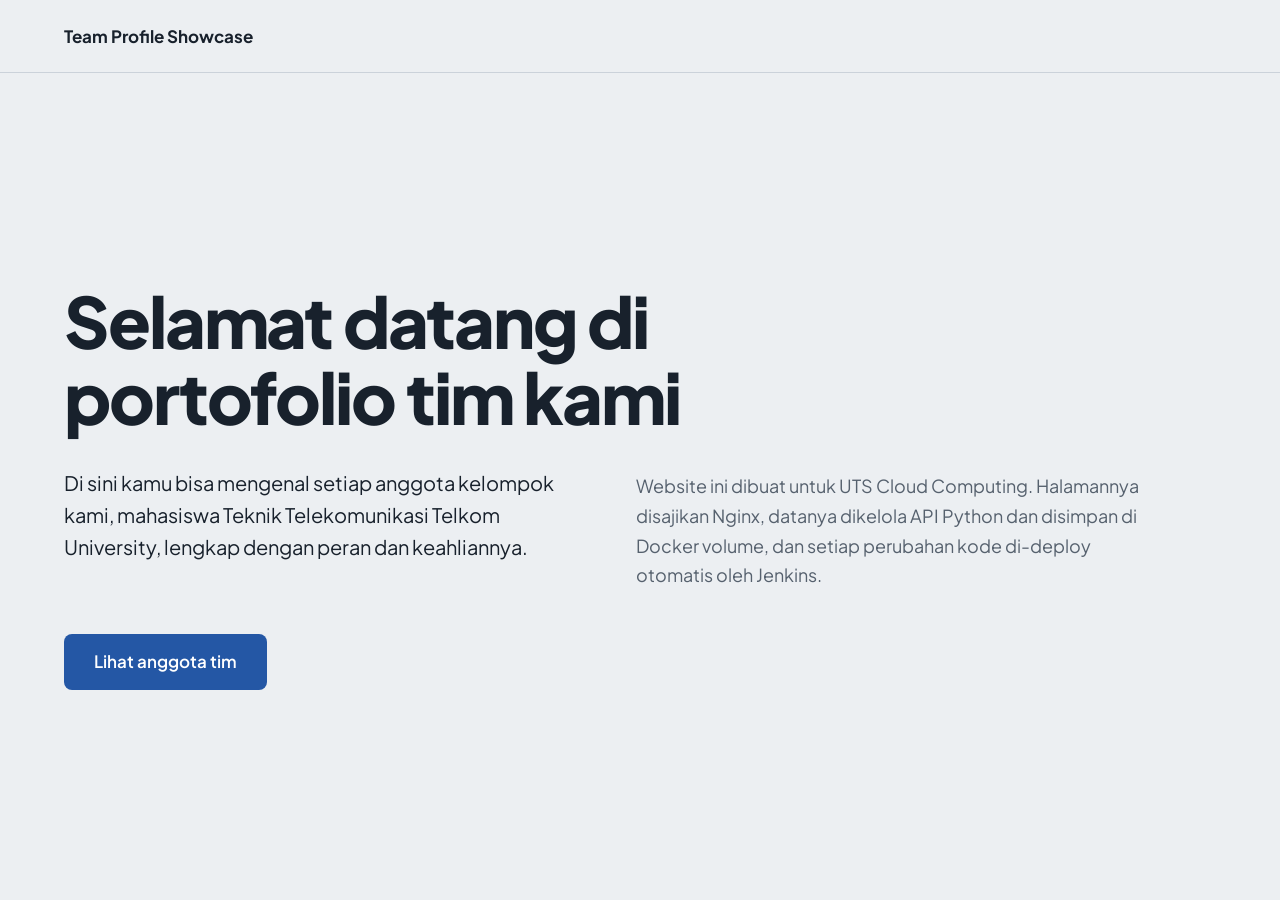
==== frontend/index.html @ c9103dc6 "Add frontend (Nginx + HTML/CSS/JS) dan konfigurasi Nginx" ====
<!DOCTYPE html>
<html lang="id">
<head>
  <meta charset="UTF-8">
  <meta name="viewport" content="width=device-width, initial-scale=1.0">
  <title>Selamat datang | Team Profile Showcase</title>

  <!-- Font Plus Jakarta Sans dari Google Fonts (butuh internet; kalau offline otomatis pakai font cadangan) -->
  <link rel="preconnect" href="https://fonts.googleapis.com">
  <link rel="preconnect" href="https://fonts.gstatic.com" crossorigin>
  <link rel="stylesheet" href="https://fonts.googleapis.com/css2?family=Plus+Jakarta+Sans:wght@400;500;600;700;800&display=swap">

  <!-- Satu file CSS dipakai bersama oleh semua halaman -->
  <link rel="stylesheet" href="css/style.css">
  <!-- Halaman ini tidak butuh JavaScript: isinya teks dan satu tombol -->
</head>
<body>

  <!-- ================= HEADER ================= -->
  <header class="site-header">
    <div class="wrap header-inner">
      <a class="brand" href="index.html">Team Profile Showcase</a>
    </div>
  </header>

  <!-- ================= HALAMAN SAMBUTAN (setinggi 1 layar) ================= -->
  <main class="wrap welcome">
    <h1 class="welcome-title">Selamat datang di portofolio tim kami</h1>

    <!-- Di layar lebar, dua paragraf ini tampil berdampingan (2 kolom) -->
    <div class="welcome-body">
      <p class="welcome-lead">
        Di sini kamu bisa mengenal setiap anggota kelompok kami, mahasiswa Teknik
        Telekomunikasi Telkom University, lengkap dengan peran dan keahliannya.
      </p>

      <p class="welcome-detail">
        Website ini dibuat untuk UTS Cloud Computing. Halamannya disajikan Nginx,
        datanya dikelola API Python dan disimpan di Docker volume, dan setiap
        perubahan kode di-deploy otomatis oleh Jenkins.
      </p>
    </div>

    <!-- Tombol "next": pindah ke halaman daftar anggota -->
    <a class="btn btn-primary btn-large welcome-next" href="anggota.html">Lihat anggota tim</a>
  </main>

</body>
</html>
---- frontend/css/style.css ----
/* =====================================================================
   style.css — dipakai bersama oleh semua halaman:
   index.html (sambutan), anggota.html (daftar tim), profile.html (profil)

   Palet warna diambil dari perangkat jaringan telekomunikasi:
   - abu-abu panel rak  → latar
   - biru konektor SC   → tombol & tautan
   - kuning patch cord single-mode → garis "kabel" & penanda aktif

   Font: Plus Jakarta Sans, buatan desainer Indonesia, jelas dibaca
   di ukuran kecil maupun besar.
   ===================================================================== */

/* ---------- 1. Variabel (ubah warna/ukuran cukup di sini) ---------- */
:root {
  --paper: #ECEFF2;      /* latar: abu-abu panel rak */
  --surface: #F8F9FB;    /* latar jendela pop-up */
  --ink: #18212C;        /* teks utama */
  --muted: #56616E;      /* teks pendukung */
  --rule: #CBD2DA;       /* garis pemisah & kabel "belum teraliri" */
  --blue: #2457A5;       /* biru konektor: tombol & tautan */
  --blue-dark: #1B4382;
  --yellow: #F2BE22;     /* kuning patch cord: kabel & penanda aktif */
  --red: #B42318;        /* aksi hapus & error */
  --green: #2F8F5B;      /* status terhubung & pesan sukses */

  --font: "Plus Jakarta Sans", "Segoe UI", system-ui, sans-serif;
  --wrap: 1200px;        /* lebar maksimum konten (lebar layar laptop) */
  --header-h: 72px;      /* tinggi header */
  --node: 64px;          /* ukuran foto di daftar anggota */
}

/* ---------- 2. Dasar ---------- */
*, *::before, *::after { box-sizing: border-box; }

body {
  margin: 0;
  font-family: var(--font);
  font-size: 1.125rem;       /* 18px: ukuran nyaman untuk dibaca di layar */
  line-height: 1.65;
  background: var(--paper);
  color: var(--ink);
  -webkit-font-smoothing: antialiased;
}

h1, h2, h3, p { margin: 0; }

/* Elemen ber-atribut hidden harus benar-benar tersembunyi,
   walaupun class-nya punya aturan display sendiri (misal display: grid) */
[hidden] { display: none !important; }

a { color: var(--blue); }

/* Garis fokus saat navigasi pakai keyboard (Tab) */
:focus-visible {
  outline: 3px solid var(--blue);
  outline-offset: 3px;
}

/* Lebar konten di tengah halaman, dengan jarak kiri-kanan yang ikut membesar di layar lebar */
.wrap {
  width: min(var(--wrap), 100% - 2 * clamp(20px, 5vw, 64px));
  margin-inline: auto;
}

/* ---------- 3. Tombol ---------- */
.btn {
  display: inline-block;
  font: inherit;
  font-size: 1rem;
  font-weight: 600;
  line-height: 1.4;
  padding: 11px 20px;
  border: 2px solid transparent;
  border-radius: 8px;
  text-decoration: none;
  cursor: pointer;
  transition: background-color 0.15s, color 0.15s, border-color 0.15s;
}
.btn:disabled { opacity: 0.6; cursor: not-allowed; }
.btn-large { font-size: 1.0625rem; padding: 14px 28px; }

.btn-primary { background: var(--blue); color: #fff; }
.btn-primary:hover:not(:disabled) { background: var(--blue-dark); }

.btn-outline { background: transparent; color: var(--blue); border-color: var(--blue); }
.btn-outline:hover { background: var(--blue); color: #fff; }

.btn-quiet { background: transparent; color: var(--ink); }
.btn-quiet:hover { background: rgba(24, 33, 44, 0.07); }

.btn-danger { background: transparent; color: var(--red); border-color: var(--red); }
.btn-danger:hover:not(:disabled) { background: var(--red); color: #fff; }

/* ---------- 4. Header ---------- */
.site-header {
  position: sticky;
  top: 0;
  z-index: 10;
  background: rgba(236, 239, 242, 0.92);
  backdrop-filter: blur(8px);
  border-bottom: 1px solid var(--rule);
}
.header-inner {
  display: flex;
  align-items: center;
  justify-content: space-between;
  gap: 16px;
  min-height: var(--header-h);
}
.brand,
.back-link {
  font-size: 1.0625rem;
  font-weight: 700;
  color: var(--ink);
  text-decoration: none;
}
.brand:hover,
.back-link:hover { color: var(--blue); text-decoration: underline; text-underline-offset: 4px; }

/* ---------- 5. Avatar (foto lokal / GitHub / inisial) ---------- */
.avatar {
  position: relative;
  z-index: 1;                 /* selalu di atas garis kabel */
  display: grid;
  place-items: center;
  flex-shrink: 0;
  border-radius: 50%;
  overflow: hidden;
  background: #D9E2EE;
  color: var(--blue);
  font-weight: 700;
}
/* Foto ditumpuk di atas inisial; kalau foto gagal dimuat, inisial tetap terlihat */
.avatar img {
  position: absolute;
  inset: 0;
  width: 100%;
  height: 100%;
  object-fit: cover;          /* foto dipotong rapi jadi bulat, tidak gepeng */
  opacity: 0;                 /* disembunyikan dulu sampai selesai dimuat... */
  transition: opacity 0.3s ease;
}
.avatar img.is-loaded { opacity: 1; }  /* ...lalu muncul halus */

/* ---------- 6. Efek redup saat pindah halaman ----------
   Lapisan gelap transparan menutupi seluruh layar.
   Normalnya tidak terlihat (opacity 0) dan tidak menghalangi klik (pointer-events: none). */
body::after {
  content: "";
  position: fixed;
  inset: 0;
  z-index: 100;
  background: var(--ink);
  opacity: 0;
  pointer-events: none;
  transition: opacity 0.28s ease;
}
/* Saat profil diklik, dashboard.js menambahkan class ini → layar meredup */
body.is-leaving::after { opacity: 0.35; }

/* Halaman ber-class "page-enter" dibuka dalam keadaan redup lalu terang kembali */
body.page-enter::after { animation: undim 0.4s ease-out; }
@keyframes undim {
  from { opacity: 0.35; }
  to   { opacity: 0; }
}

/* =====================================================================
   HALAMAN SAMBUTAN (index.html)
   ===================================================================== */
/* Setinggi 1 layar (dikurangi header), isinya di tengah secara vertikal */
.welcome {
  min-height: calc(100svh - var(--header-h) - 1px);
  display: flex;
  flex-direction: column;
  justify-content: center;
  align-items: flex-start;
  padding-block: 56px;
}
.welcome-title {
  font-size: clamp(2.4rem, 5.5vw, 4.75rem);
  font-weight: 800;
  line-height: 1.08;
  letter-spacing: -0.03em;
  max-width: 18ch;
}
.welcome-body { margin-top: 32px; }
.welcome-lead {
  max-width: 48ch;
  font-size: 1.25rem;
  line-height: 1.6;
}
.welcome-detail {
  margin-top: 16px;
  max-width: 56ch;
  color: var(--muted);
}
.welcome-next { margin-top: 44px; }

/* =====================================================================
   HALAMAN DAFTAR ANGGOTA (anggota.html)
   ===================================================================== */
.roster { padding-block: 48px 120px; }

/* Judul + jumlah anggota di kiri, status backend di kanan */
.roster-head {
  display: flex;
  flex-wrap: wrap;
  align-items: baseline;
  gap: 8px 16px;
  padding-bottom: 20px;
  border-bottom: 1px solid var(--rule);
}
.roster-title {
  font-size: clamp(2rem, 4vw, 2.75rem);
  font-weight: 800;
  line-height: 1.15;
  letter-spacing: -0.02em;
}
.roster-count { color: var(--muted); }

/* Status backend */
.status {
  margin-left: auto;          /* dorong ke kanan */
  display: inline-flex;
  align-items: center;
  gap: 10px;
  font-size: 0.95rem;
  color: var(--muted);
}
.status-dot {
  width: 10px;
  height: 10px;
  border-radius: 50%;
  background: var(--rule);
}
.status.is-online .status-dot { background: var(--green); }
.status.is-offline .status-dot { background: var(--red); }

.flash {
  margin-top: 16px;
  font-weight: 600;
  color: var(--green);
}

.roster-note {
  padding: 28px 0;
  color: var(--muted);
}

.roster-list {
  position: relative;
  list-style: none;
  margin: 0;
  padding: 0;
}

/* Dua garis vertikal di kiri, tepat di tengah foto:
   ::before = kabel abu-abu (belum teraliri)
   ::after  = kabel kuning yang panjangnya diatur JS lewat variabel --trace (0 s.d. 1) */
.roster-list::before,
.roster-list::after {
  content: "";
  position: absolute;
  top: 0;
  bottom: 0;
  left: calc(var(--node) / 2 - 2px);
  width: 4px;
  border-radius: 2px;
}
.roster-list::before { background: var(--rule); }
.roster-list::after {
  background: var(--yellow);
  transform-origin: top;
  transform: scaleY(var(--trace, 0));
}
/* Kalau daftar kosong, kabelnya tidak perlu tampil */
.roster-list:empty::before,
.roster-list:empty::after { display: none; }

/* Satu baris anggota = satu tautan ke profil lengkap */
.member-link {
  display: grid;
  grid-template-columns: var(--node) 1fr;
  column-gap: clamp(20px, 4vw, 36px);
  padding: 40px 0;
  color: inherit;
  text-decoration: none;
  border-radius: 8px;
}

.avatar-node {
  width: var(--node);
  height: var(--node);
  font-size: 1.15rem;
  /* cincin abu-abu = titik sambung yang belum teraliri */
  box-shadow: 0 0 0 4px var(--paper), 0 0 0 7px var(--rule);
  transform: scale(0.88);
  transition: box-shadow 0.4s ease, transform 0.4s ease;
}

.member-text {
  padding-top: 6px;
  opacity: 0;
  transform: translateY(16px);
  transition: opacity 0.5s ease, transform 0.5s ease;
}

/* Saat kabel kuning sampai di baris ini → titik menyala & teks muncul */
.member.is-visible .avatar-node {
  box-shadow: 0 0 0 4px var(--paper), 0 0 0 7px var(--yellow);
  transform: scale(1);
}
.member.is-visible .member-text {
  opacity: 1;
  transform: none;
}

.member-name {
  font-size: clamp(1.6rem, 3.5vw, 2.25rem);
  font-weight: 700;
  line-height: 1.2;
  letter-spacing: -0.015em;
  transition: color 0.15s;
}
.member-link:hover .member-name {
  color: var(--blue);
  text-decoration: underline;
  text-decoration-thickness: 2px;
  text-underline-offset: 6px;
}

.member-meta {
  margin-top: 8px;
  display: flex;
  flex-wrap: wrap;
  gap: 4px 20px;
}
.member-role { font-weight: 700; color: var(--blue); }
.member-nim { color: var(--muted); }

.member-skills { margin-top: 6px; }

.member-bio {
  margin-top: 8px;
  max-width: 60ch;
  color: var(--muted);
  /* potong jadi maksimal 2 baris; versi lengkap ada di halaman profil */
  display: -webkit-box;
  -webkit-box-orient: vertical;
  -webkit-line-clamp: 2;
  line-clamp: 2;
  overflow: hidden;
}

/* ---------- Jendela tambah anggota ---------- */
.dialog {
  width: min(560px, 100% - 32px);
  max-height: calc(100dvh - 48px);
  padding: 0;
  border: none;
  border-radius: 14px;
  background: var(--surface);
  color: var(--ink);
  box-shadow: 0 24px 60px rgba(24, 33, 44, 0.28);
}
.dialog::backdrop { background: rgba(24, 33, 44, 0.5); }
/* Animasi saat jendela dibuka (respon dari klik tombol) */
.dialog[open] { animation: dialog-in 0.25s ease-out; }
@keyframes dialog-in {
  from { opacity: 0; transform: translateY(14px); }
  to   { opacity: 1; transform: none; }
}

.dialog form { padding: 32px; }
.dialog-title { font-size: 1.75rem; font-weight: 800; letter-spacing: -0.02em; }
.dialog-text { margin-top: 4px; color: var(--muted); font-size: 1rem; }

label {
  display: block;
  margin-top: 20px;
  margin-bottom: 6px;
  font-size: 1rem;
  font-weight: 600;
}
input,
textarea {
  width: 100%;
  font: inherit;
  font-size: 1.0625rem;
  padding: 11px 14px;
  color: var(--ink);
  background: #fff;
  border: 1.5px solid var(--rule);
  border-radius: 8px;
}
textarea { resize: vertical; }
input:focus,
textarea:focus {
  outline: 3px solid rgba(36, 87, 165, 0.25);
  outline-offset: 0;
  border-color: var(--blue);
}
.hint { margin-top: 6px; font-size: 0.9rem; color: var(--muted); }

.form-msg {
  margin-top: 16px;
  min-height: 1.5em;
  font-size: 1rem;
  font-weight: 600;
  color: var(--red);
}

.dialog-actions {
  margin-top: 8px;
  display: flex;
  justify-content: flex-end;
  gap: 10px;
}

/* =====================================================================
   HALAMAN PROFIL LENGKAP (profile.html)
   ===================================================================== */
.profile { padding-block: 48px 96px; }

.profile-note { padding: 28px 0; color: var(--muted); }

/* Isi profil muncul halus sekali saat selesai dimuat */
.profile-body { animation: profile-in 0.45s ease-out; }
@keyframes profile-in {
  from { opacity: 0; transform: translateY(12px); }
  to   { opacity: 1; transform: none; }
}

.profile-head {
  display: grid;
  grid-template-columns: auto 1fr;
  align-items: center;
  gap: 32px;
  padding-bottom: 40px;
  border-bottom: 1px solid var(--rule);
}
.avatar-large {
  width: 136px;
  height: 136px;
  font-size: 2.5rem;
  box-shadow: 0 0 0 5px var(--paper), 0 0 0 9px var(--yellow);
}
.profile-name {
  font-size: clamp(2rem, 5vw, 3.25rem);
  font-weight: 800;
  line-height: 1.12;
  letter-spacing: -0.025em;
}
.profile-role { margin-top: 10px; font-size: 1.25rem; font-weight: 700; color: var(--blue); }
.profile-nim { margin-top: 2px; color: var(--muted); }

/* Baris "label : isi" */
.profile-facts { margin: 0; }
.fact {
  display: grid;
  grid-template-columns: 160px 1fr;
  gap: 24px;
  padding: 28px 0;
  border-bottom: 1px solid var(--rule);
}
.fact dt { font-weight: 700; }
.fact dd { margin: 0; max-width: 62ch; }
.is-empty { color: var(--muted); }

/* Daftar keahlian: satu per baris dengan titik kuning kecil */
.skill-list { list-style: none; margin: 0; padding: 0; display: grid; gap: 6px; }
.skill-list li { position: relative; padding-left: 22px; }
.skill-list li::before {
  content: "";
  position: absolute;
  left: 0;
  top: 0.65em;
  width: 9px;
  height: 9px;
  border-radius: 50%;
  background: var(--yellow);
}

.contact-row { display: flex; flex-wrap: wrap; gap: 4px 16px; }
.contact-row + .contact-row { margin-top: 6px; }
.contact-label { width: 72px; color: var(--muted); }

.danger-zone { margin-top: 64px; }
.danger-zone h2 { font-size: 1.25rem; font-weight: 700; }
.danger-zone p { margin: 6px 0 18px; color: var(--muted); }

/* =====================================================================
   LAYAR LEBAR (laptop/PC, mulai 960px)
   Ruang yang lebar dipakai untuk menaruh isi berdampingan,
   bukan sekadar satu kolom sempit di tengah.
   ===================================================================== */
@media (min-width: 960px) {
  /* Sambutan: dua paragraf berdampingan di bawah judul */
  .welcome-body {
    display: grid;
    grid-template-columns: 1fr 1fr;
    column-gap: 64px;
    max-width: 1080px;
  }
  .welcome-detail { margin-top: 0; padding-top: 4px; }

  /* Daftar anggota: tiap baris jadi 3 kolom → foto | nama, peran, NIM | keahlian & bio */
  .member-text {
    display: grid;
    grid-template-columns: minmax(0, 5fr) minmax(0, 6fr);
    column-gap: 56px;
    align-items: start;
  }
  .member-detail { padding-top: 8px; }   /* sejajarkan dengan baris pertama nama */
  .member-skills { margin-top: 0; font-weight: 500; }

  /* Profil: kolom kiri (foto & nama, tetap terlihat saat di-scroll) | kolom kanan (detail) */
  .profile-body {
    display: grid;
    grid-template-columns: 340px 1fr;
    grid-template-areas:
      "head facts"
      "head danger";
    column-gap: 72px;
    align-items: start;
  }
  .profile-head {
    grid-area: head;
    position: sticky;
    top: calc(var(--header-h) + 40px);
    grid-template-columns: 1fr;   /* foto di atas, nama di bawah */
    gap: 28px;
    padding-bottom: 0;
    border-bottom: none;
  }
  .avatar-large { width: 168px; height: 168px; font-size: 3rem; }
  .profile-name { font-size: 2.5rem; }   /* muat di kolom kiri tanpa terpotong jadi banyak baris */
  .profile-facts { grid-area: facts; border-top: 1px solid var(--rule); }
  .fact { grid-template-columns: 140px 1fr; }
  .danger-zone { grid-area: danger; }
}

/* =====================================================================
   RESPONSIF (layar HP)
   ===================================================================== */
@media (max-width: 640px) {
  :root { --node: 52px; --header-h: 64px; }
  body { font-size: 1.0625rem; }
  .header-inner .btn { padding: 8px 14px; font-size: 0.95rem; white-space: nowrap; }
  .brand { font-size: 0.95rem; white-space: nowrap; overflow: hidden; text-overflow: ellipsis; }
  .welcome-lead { font-size: 1.15rem; }
  .status { margin-left: 0; width: 100%; }  /* status turun ke baris sendiri */
  .member-link { padding: 30px 0; }
  .avatar-node { font-size: 1rem; }
  .dialog form { padding: 24px; }
  .profile-head { grid-template-columns: 1fr; gap: 24px; }
  .avatar-large { width: 104px; height: 104px; font-size: 2rem; }
  .fact { grid-template-columns: 1fr; gap: 6px; }
}

/* Hormati pengaturan "kurangi animasi" di sistem operasi pengguna */
@media (prefers-reduced-motion: reduce) {
  *, *::before, *::after {
    animation: none !important;
    transition: none !important;
  }
  .roster-list::after { transform: none; }
}
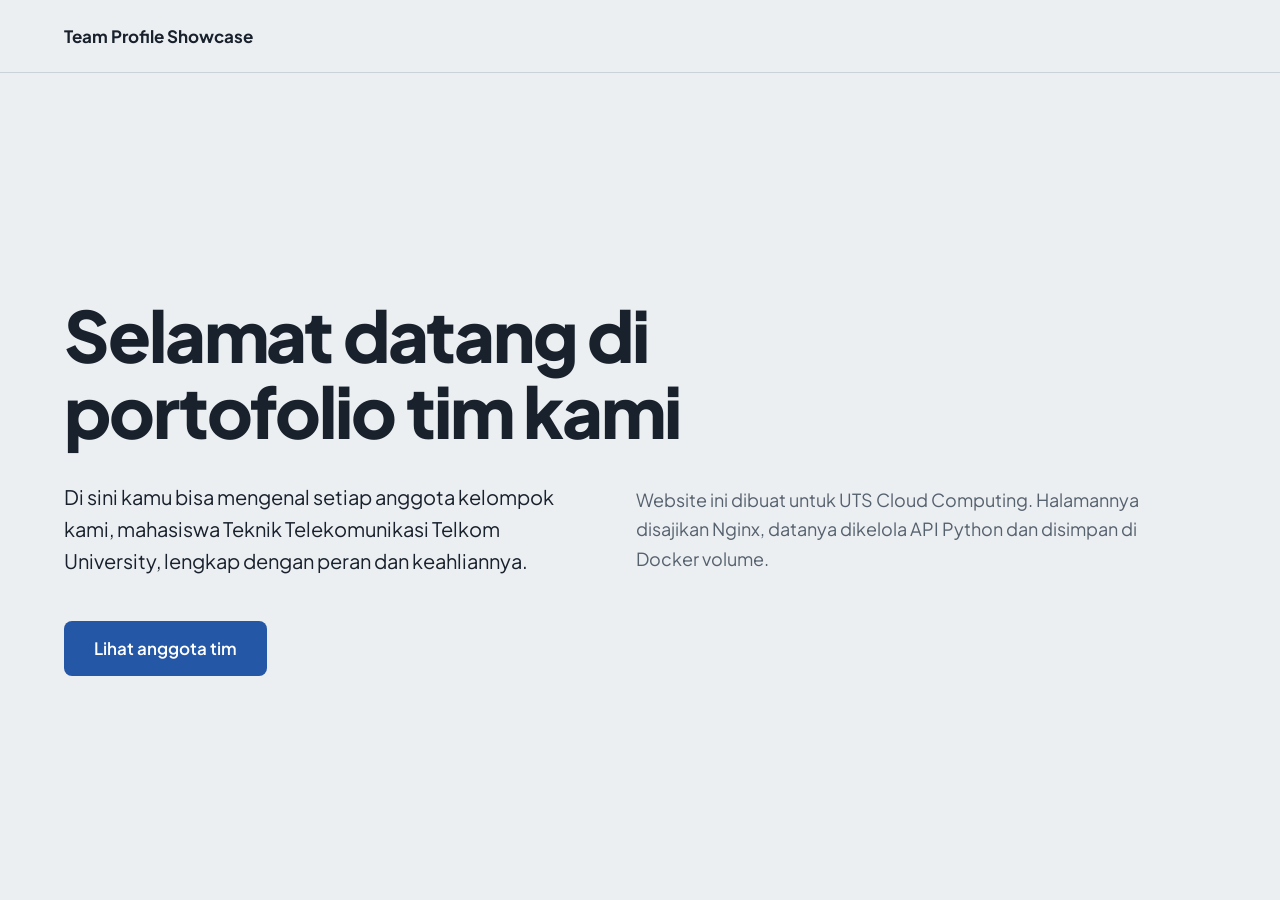
==== commit 349e935d: "Complete application fixes and prepare Docker Jenkins pipeline" ====
--- a/frontend/index.html
+++ b/frontend/index.html
@@ -36,8 +36,7 @@
 
       <p class="welcome-detail">
         Website ini dibuat untuk UTS Cloud Computing. Halamannya disajikan Nginx,
-        datanya dikelola API Python dan disimpan di Docker volume, dan setiap
-        perubahan kode di-deploy otomatis oleh Jenkins.
+        datanya dikelola API Python dan disimpan di Docker volume.
       </p>
     </div>
 
@@ -46,4 +45,4 @@
   </main>
 
 </body>
-</html>+</html>
--- a/frontend/css/style.css
+++ b/frontend/css/style.css
@@ -22,7 +22,7 @@
   --blue-dark: #1B4382;
   --yellow: #F2BE22;     /* kuning patch cord: kabel & penanda aktif */
   --red: #B42318;        /* aksi hapus & error */
-  --green: #2F8F5B;      /* status terhubung & pesan sukses */
+  --green: #227044;      /* status terhubung & pesan sukses */
 
   --font: "Plus Jakarta Sans", "Segoe UI", system-ui, sans-serif;
   --wrap: 1200px;        /* lebar maksimum konten (lebar layar laptop) */
@@ -41,7 +41,10 @@
   background: var(--paper);
   color: var(--ink);
   -webkit-font-smoothing: antialiased;
-}
+  overflow-wrap: anywhere;
+}
+
+.member-text, .profile-body > *, .fact dd, .activity > * { min-width: 0; }
 
 h1, h2, h3, p { margin: 0; }
 
@@ -282,7 +285,7 @@
 /* Satu baris anggota = satu tautan ke profil lengkap */
 .member-link {
   display: grid;
-  grid-template-columns: var(--node) 1fr;
+  grid-template-columns: var(--node) minmax(0, 1fr);
   column-gap: clamp(20px, 4vw, 36px);
   padding: 40px 0;
   color: inherit;
@@ -324,12 +327,46 @@
   letter-spacing: -0.015em;
   transition: color 0.15s;
 }
-.member-link:hover .member-name {
-  color: var(--blue);
-  text-decoration: underline;
-  text-decoration-thickness: 2px;
-  text-underline-offset: 6px;
-}
+.member-actions { display: flex; flex-wrap: wrap; gap: 10px; margin-top: 18px; }
+.github-projects { margin-top: 32px; border-top: 1px solid var(--rule); padding-top: 24px; }
+.repo-list { list-style: none; margin: 0; padding: 0; }
+.repo-list li { padding: 20px 0; border-bottom: 1px solid var(--rule); }
+.repo-list h4 { margin: 0 0 6px; font-size: 1.1rem; }
+.repo-list p { margin-top: 6px; }
+.repo-meta { color: var(--muted); font-size: 0.95rem; }
+.repo-showcase { margin-top: 20px; min-height: 124px; }
+.repo-showcase h4 { margin: 0; font-size: 1rem; }
+.repo-showcase ul {
+  display: flex;
+  flex-wrap: wrap;
+  gap: 8px;
+  list-style: none;
+  margin: 12px 0 0;
+  padding: 0;
+}
+.repo-showcase li { min-width: 0; max-width: 100%; }
+.repo-chip {
+  display: flex;
+  align-items: center;
+  min-height: 44px;
+  max-width: 100%;
+  padding: 10px 14px;
+  border: 0;
+  border-bottom: 3px solid var(--blue);
+  border-radius: 0;
+  background: #fff;
+  color: var(--ink);
+  font-size: 0.9rem;
+  font-weight: 600;
+  line-height: 1.4;
+  text-decoration: none;
+  cursor: pointer;
+  overflow-wrap: anywhere;
+  transition: background-color 0.15s, color 0.15s;
+}
+.repo-chip:hover { background: var(--blue); color: #fff; }
+.repo-chip:active { background: var(--blue-dark); color: #fff; }
+.repo-showcase > .btn { margin-top: 10px; }
 
 .member-meta {
   margin-top: 8px;
@@ -341,6 +378,16 @@
 .member-nim { color: var(--muted); }
 
 .member-skills { margin-top: 6px; }
+/* Label kecil "Hard skill" / "Soft skill" di depan daftar keahlian.
+   Lebarnya dibuat sama supaya isi kedua baris rata kiri. */
+.skill-label {
+  display: inline-block;
+  min-width: 96px;
+  margin-right: 8px;
+  font-size: 0.9rem;
+  font-weight: 600;
+  color: var(--muted);
+}
 
 .member-bio {
   margin-top: 8px;
@@ -354,7 +401,7 @@
   overflow: hidden;
 }
 
-/* ---------- Jendela tambah anggota ---------- */
+/* ---------- Jendela tambah anggota / edit / kegiatan ---------- */
 .dialog {
   width: min(560px, 100% - 32px);
   max-height: calc(100dvh - 48px);
@@ -385,7 +432,8 @@
   font-weight: 600;
 }
 input,
-textarea {
+textarea,
+select {
   width: 100%;
   font: inherit;
   font-size: 1.0625rem;
@@ -396,13 +444,24 @@
   border-radius: 8px;
 }
 textarea { resize: vertical; }
+input[type="file"] { padding: 9px 12px; cursor: pointer; }
 input:focus,
-textarea:focus {
+textarea:focus,
+select:focus {
   outline: 3px solid rgba(36, 87, 165, 0.25);
   outline-offset: 0;
   border-color: var(--blue);
 }
 .hint { margin-top: 6px; font-size: 0.9rem; color: var(--muted); }
+
+/* Pratinjau foto kegiatan di jendela tambah kegiatan */
+.photo-preview {
+  display: block;
+  margin-top: 12px;
+  max-width: 100%;
+  max-height: 220px;
+  border-radius: 8px;
+}
 
 .form-msg {
   margin-top: 16px;
@@ -455,6 +514,15 @@
 }
 .profile-role { margin-top: 10px; font-size: 1.25rem; font-weight: 700; color: var(--blue); }
 .profile-nim { margin-top: 2px; color: var(--muted); }
+.profile-edit { margin-top: 20px; }
+.profile-flash { margin: 0 0 24px; }   /* pesan "Perubahan profil disimpan." */
+
+/* Kolom yang tidak bisa diubah (NIM di form edit) */
+input[readonly] {
+  background: var(--paper);
+  color: var(--muted);
+  cursor: not-allowed;
+}
 
 /* Baris "label : isi" */
 .profile-facts { margin: 0; }
@@ -483,9 +551,111 @@
   background: var(--yellow);
 }
 
+/* Soft skill memakai titik biru supaya beda dengan hard skill (kuning) */
+.skill-list.is-soft li::before { background: var(--blue); }
+
+/* Dua kelompok keahlian: hard skill & soft skill */
+.skill-groups { display: grid; gap: 24px; }
+.skill-group-title {
+  margin-bottom: 8px;
+  font-size: 0.95rem;
+  font-weight: 700;
+  color: var(--muted);
+}
+
 .contact-row { display: flex; flex-wrap: wrap; gap: 4px 16px; }
 .contact-row + .contact-row { margin-top: 6px; }
 .contact-label { width: 72px; color: var(--muted); }
+
+/* ---------- Kegiatan & project ---------- */
+.activities { margin-top: 56px; }
+
+.activities-head {
+  display: flex;
+  flex-wrap: wrap;
+  align-items: center;
+  justify-content: space-between;
+  gap: 12px 16px;
+}
+.activities-title { font-size: 1.5rem; font-weight: 800; letter-spacing: -0.015em; }
+
+/* Menu kategori: teks biasa dengan garis bawah kuning pada yang aktif */
+.tabs {
+  display: flex;
+  gap: 4px;
+  margin-top: 20px;
+  border-bottom: 1px solid var(--rule);
+  overflow-x: auto;              /* di HP bisa digeser kalau tidak muat */
+}
+.tab {
+  flex-shrink: 0;
+  padding: 12px 14px;
+  margin-bottom: -1px;           /* garis bawah tab menimpa garis pemisah */
+  font: inherit;
+  font-size: 1rem;
+  font-weight: 600;
+  color: var(--muted);
+  background: none;
+  border: none;
+  border-bottom: 3px solid transparent;
+  cursor: pointer;
+  white-space: nowrap;
+}
+.tab:hover { color: var(--ink); }
+.tab[aria-selected="true"] { color: var(--ink); border-bottom-color: var(--yellow); }
+.tab-count { margin-left: 8px; font-weight: 500; color: var(--muted); }
+
+.activity-empty { padding: 28px 0; color: var(--muted); }
+
+.activity-list { list-style: none; margin: 0; padding: 0; }
+
+/* Satu kegiatan: foto di kiri, teks di kanan, dipisah garis tipis */
+.activity {
+  display: grid;
+  grid-template-columns: 240px minmax(0, 1fr);
+  gap: 28px;
+  padding: 28px 0;
+  border-bottom: 1px solid var(--rule);
+}
+.activity.no-photo { grid-template-columns: 1fr; }
+
+.activity-photo {
+  display: block;
+  aspect-ratio: 4 / 3;           /* semua foto dipotong rapi dengan rasio sama */
+  overflow: hidden;
+  border-radius: 10px;
+  background: #D9E2EE;
+}
+.activity-photo img {
+  display: block;
+  width: 100%;
+  height: 100%;
+  object-fit: cover;
+  transition: transform 0.3s ease;
+}
+.activity-photo:hover img { transform: scale(1.03); }
+
+.activity-title { font-size: 1.25rem; font-weight: 700; line-height: 1.3; }
+.activity-period { margin-top: 4px; font-size: 0.95rem; color: var(--muted); }
+.activity-desc {
+  margin-top: 10px;
+  max-width: 62ch;
+  white-space: pre-line;         /* baris baru (Enter) di penjelasan tetap tampil */
+}
+.activity-delete {
+  margin-top: 14px;
+  padding: 0;
+  font: inherit;
+  font-size: 0.95rem;
+  font-weight: 600;
+  color: var(--red);
+  background: none;
+  border: none;
+  text-decoration: underline;
+  text-underline-offset: 3px;
+  cursor: pointer;
+}
+.activity-delete:disabled { opacity: 0.6; cursor: not-allowed; }
 
 .danger-zone { margin-top: 64px; }
 .danger-zone h2 { font-size: 1.25rem; font-weight: 700; }
@@ -519,9 +689,10 @@
   /* Profil: kolom kiri (foto & nama, tetap terlihat saat di-scroll) | kolom kanan (detail) */
   .profile-body {
     display: grid;
-    grid-template-columns: 340px 1fr;
+    grid-template-columns: 340px minmax(0, 1fr);
     grid-template-areas:
       "head facts"
+      "head activities"
       "head danger";
     column-gap: 72px;
     align-items: start;
@@ -539,6 +710,8 @@
   .profile-name { font-size: 2.5rem; }   /* muat di kolom kiri tanpa terpotong jadi banyak baris */
   .profile-facts { grid-area: facts; border-top: 1px solid var(--rule); }
   .fact { grid-template-columns: 140px 1fr; }
+  .skill-groups { grid-template-columns: 1fr 1fr; }   /* hard & soft skill berdampingan */
+  .activities { grid-area: activities; }
   .danger-zone { grid-area: danger; }
 }
 
@@ -558,6 +731,7 @@
   .profile-head { grid-template-columns: 1fr; gap: 24px; }
   .avatar-large { width: 104px; height: 104px; font-size: 2rem; }
   .fact { grid-template-columns: 1fr; gap: 6px; }
+  .activity { grid-template-columns: 1fr; gap: 16px; }   /* foto di atas, teks di bawah */
 }
 
 /* Hormati pengaturan "kurangi animasi" di sistem operasi pengguna */
@@ -567,4 +741,4 @@
     transition: none !important;
   }
   .roster-list::after { transform: none; }
-}+}
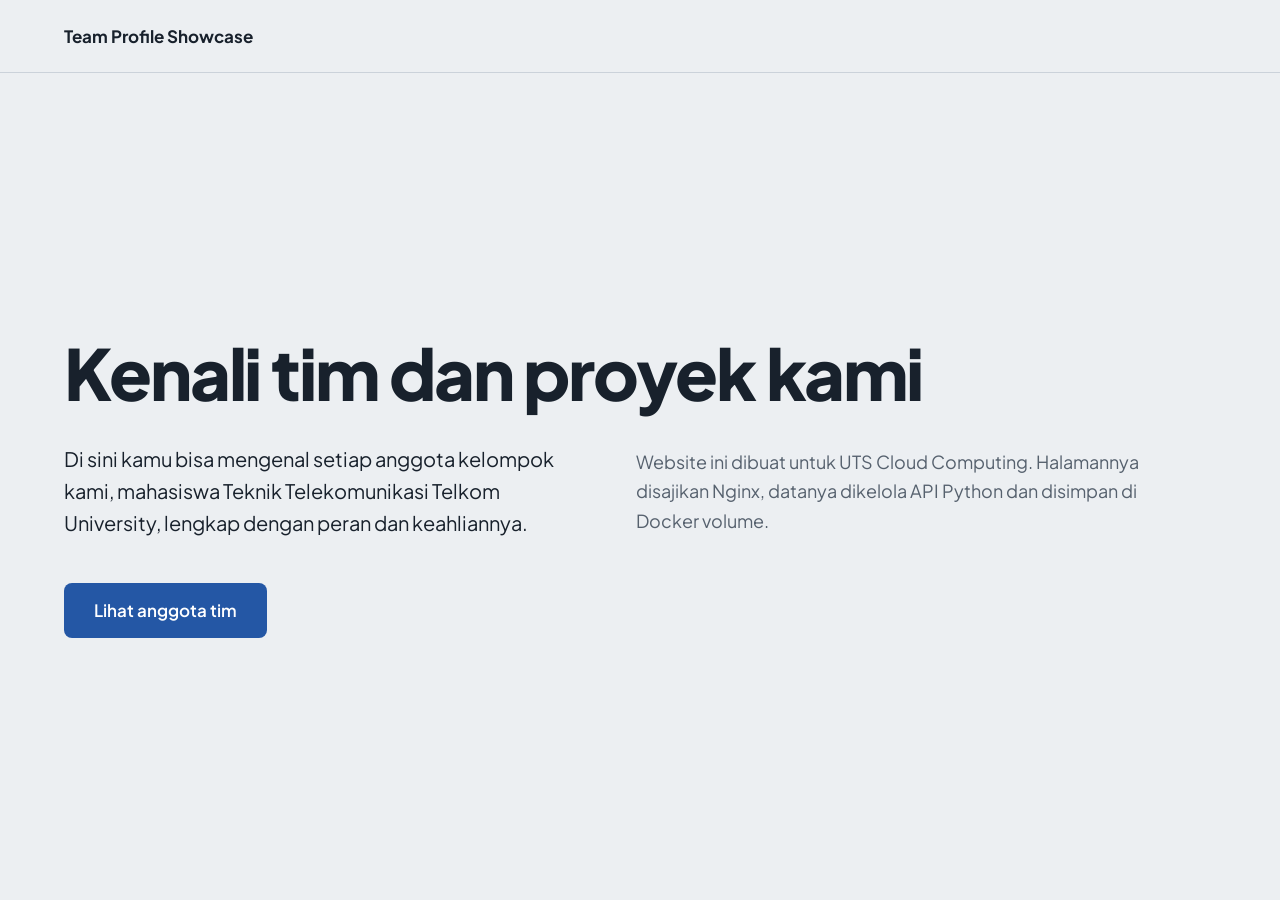
==== commit 7b2fd87a: "Verify GitHub webhook deployment" ====
--- a/frontend/index.html
+++ b/frontend/index.html
@@ -25,7 +25,7 @@
 
   <!-- ================= HALAMAN SAMBUTAN (setinggi 1 layar) ================= -->
   <main class="wrap welcome">
-    <h1 class="welcome-title">Selamat datang di portofolio tim kami</h1>
+    <h1 class="welcome-title">Kenali tim dan proyek kami</h1>
 
     <!-- Di layar lebar, dua paragraf ini tampil berdampingan (2 kolom) -->
     <div class="welcome-body">
